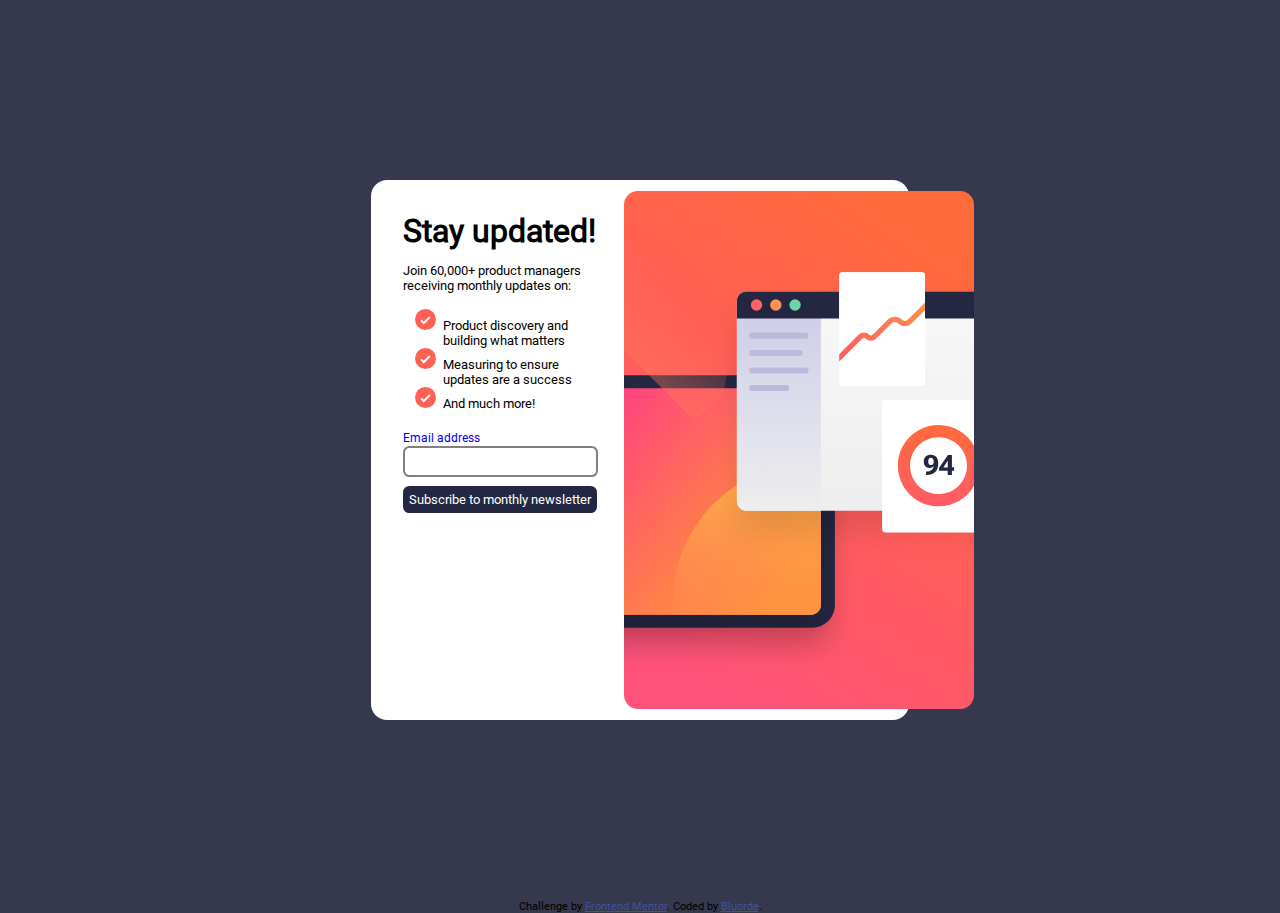
==== index.html @ 40ed4435 "first comit" ====
<!DOCTYPE html>
<html lang="en">
<head>
  <meta charset="UTF-8">
  <meta name="viewport" content="width=device-width, initial-scale=1.0"> <!-- displays site properly based on user's device -->
  <link rel="icon" type="image/png" sizes="32x32" href="./assets/images/favicon-32x32.png">
  <title>Frontend Mentor | Newsletter sign-up form with success message</title>
  <link rel ="stylesheet" href="styles.css"/>
</head>
<body>
  <main>
    <div class="container">
      <article class="main-card">
        <section class="form-content">
          <h1>Stay updated!</h1>
          <p>Join 60,000+ product managers receiving monthly updates on:</p>
          <ul>
            <li>Product discovery and building what matters</li>
            <li>Measuring to ensure updates are a success</li>
            <li>And much more!</li>
          </ul>
          <form novalidate>
            <label for="email-entry">Email address <span class="error-msg"></span></label><br>
            <input class="email-box" type="email" id="email-field" spellcheck="false" onkeyup="genericRun()"><br>
            <input type="submit" class="submit-btn" id="submit-btn" value="Subscribe to monthly newsletter" onclick="window.location.href= './confirmation/confirmation.html'">
          </form>
        </section>
        <section class="load-image">
          <img class="graphic" src="./assets/images/illustration-sign-up-desktop.svg" alt="Computer Window">
        </section>
      </article>
    </div>
  </main>
  <div class="attribution">
    Challenge by <a href="https://www.frontendmentor.io?ref=challenge" target="_blank">Frontend Mentor</a>. 
    Coded by <a href="#">Bluorde</a>.
  </div>
  <script src="script.js"></script>
</body>
</html>
---- styles.css ----
@font-face{
    font-family: "Roboto";
    src: url("./assets/fonts/Roboto-Regular.ttf");
}

html, body, main, .container {
    height: 100%;
    width: 100%;
}

@media (min-width: 600px) {
    body{
        margin: 0px;
        background-color: rgba(54,56,77,255);
        font-size: 16px;
        font-family: Roboto;
    }
    .container{
        display: flex;
        justify-content: center;
        align-items: center;
    }
    article {
        background-color: rgba(255,255,255,255);
        display: flex;column-gap: 3%;
        justify-content: space-around;
        height: 60%;
        width: 42%;
        border-radius: 1rem;
    }
    h1{
        font-size: 2rem;
        margin: 0;
    }
    p, li, label, input {
        font-size: 0.8rem;
    }
    li {
        list-style-image: url("./assets/images/icon-list.svg");
    }
    label {
        font-size: .75rem;
        color: blue;
    }
    .email-box{
        width: 98%;
        padding-block: 3%;
        padding-inline: 0;
        border: solid grey 2px;
        border-radius: .4rem;
        color: grey;
        text-indent: 15px;
    }
    .submit-btn{
        width: 100%;
        padding-block: 3%;
        margin-block-start: 5%;
        border-radius: .4rem;
        font-family: Roboto;
        color: white;
        background-color: rgba(35,39,66,255);
        border: 0px;
    }
    .submit-btn:hover {
        background-image: linear-gradient(to right,#ff5478, #ff6742);
    }
    .form-content {
        padding-inline-start: 6%;
        padding-block: 6%;
        width: 50%;
    }
    .load-image {
        padding: 2%;
    }
    .graphic {
        height: 100%;
    }
    .error-msg {
        color: red;
        float: right;
    }
    .error-state {
        border: 2px solid red;
        background-color: #ffe8e6;
        color: red;
    }
    .attribution {
        font-size: 11px; text-align: center; }
    .attribution a { 
        color: hsl(228, 45%, 44%); }
}

@media (max-width: 600px) {
    body{
        margin: 0px;
        background-color: rgba(54,56,77,255);
        font-size: 16px;
        font-family: Roboto;
    }
    article {
        background-color: rgba(255,255,255,255);
        display: block;
        position: relative;
        width: 100%;
        height: 800px;
        border-radius: 1rem;
    }
    h1{
        font-size: 2rem;
        margin: 0;
    }
    p, li, label, input {
        font-size: 0.8rem;
    }
    li {
        list-style-image: url("./assets/images/icon-list.svg");
    }
    label {
        font-size: .75rem;
        color: blue;
    }
    .email-box{
        width: 98%;
        padding-block: 3%;
        padding-inline: 0;
        border: solid grey 2px;
        border-radius: .4rem;
        color: grey;
        text-indent: 15px;
    }
    .submit-btn{
        width: 99%;
        padding-block: 3%;
        margin-block-start: 5%;
        border-radius: .4rem;
        font-family: Roboto;
        color: white;
        background-color: rgba(35,39,66,255);
        border: 0px;
    }
    .submit-btn:hover {
        background-image: linear-gradient(to right,#ff5478, #ff6742);
    }
    .form-content {
        width: 100%;
        position: relative;
        top: 200px;
    }
    .load-image {
        height: 200px;
        width: 100%;
        background-color: #ff5478;
        position: absolute;
        top: 0px
    }
    .graphic {
        width: 100%;
        height: 100%;
        object-fit: cover;
    }
    .error-msg {
        color: red;
        float: right;
    }
    .error-state {
        border: 2px solid red;
        background-color: #ffe8e6;
        color: red;
    }
    .attribution {
        font-size: 11px; text-align: center; }
    .attribution a { 
        color: hsl(228, 45%, 44%); }
}
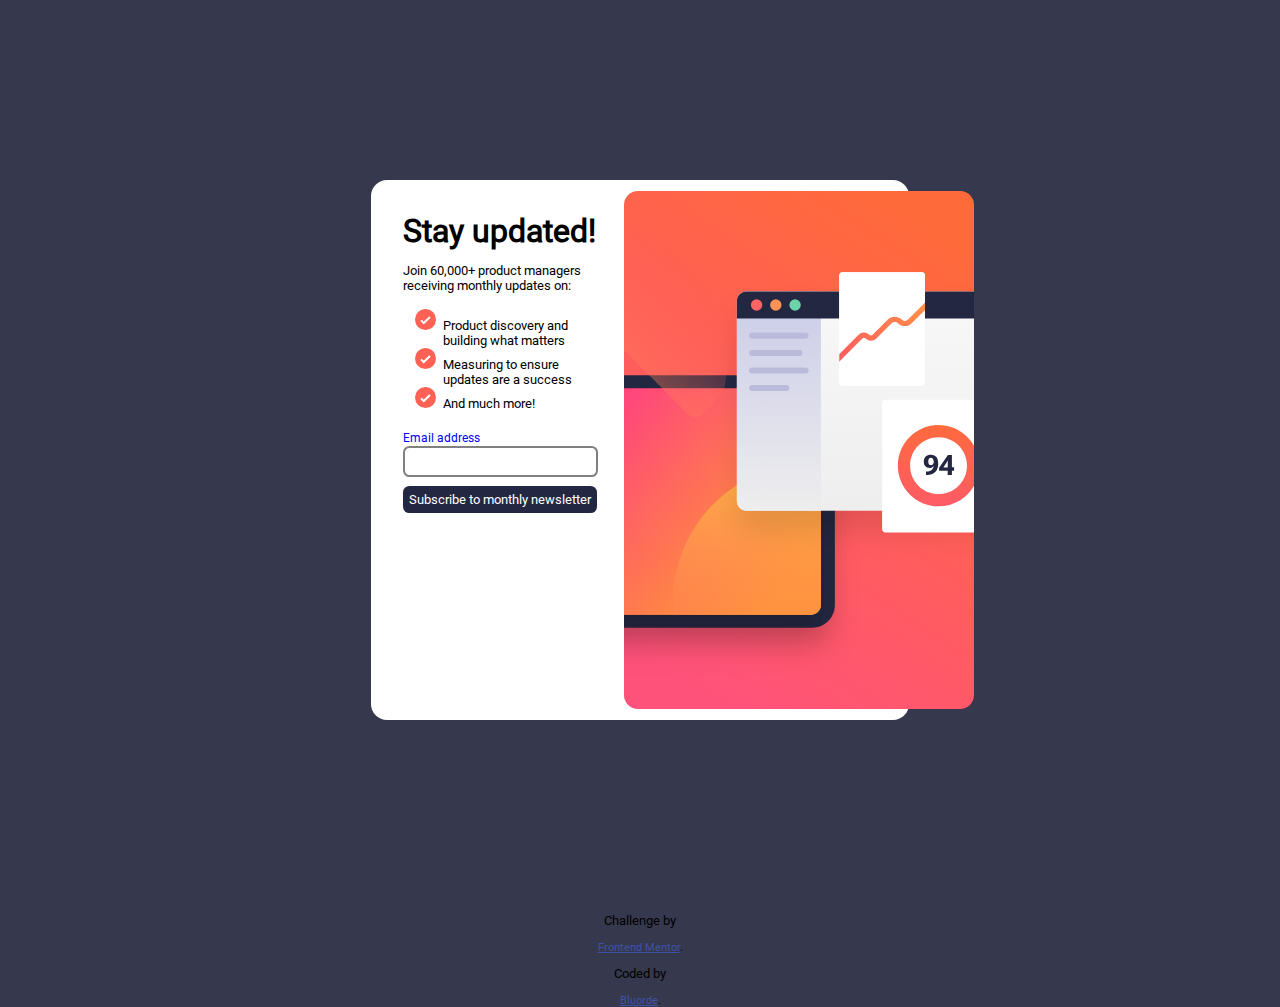
==== commit 651e396d: "Update index.html" ====
--- a/index.html
+++ b/index.html
@@ -32,9 +32,9 @@
     </div>
   </main>
   <div class="attribution">
-    Challenge by <a href="https://www.frontendmentor.io?ref=challenge" target="_blank">Frontend Mentor</a>. 
-    Coded by <a href="#">Bluorde</a>.
+    <p>Challenge by </p><a href="https://www.frontendmentor.io?ref=challenge" target="_blank">Frontend Mentor</a>. 
+    <p>Coded by </p><a href="#">Bluorde</a>.
   </div>
   <script src="script.js"></script>
 </body>
-</html>+</html>
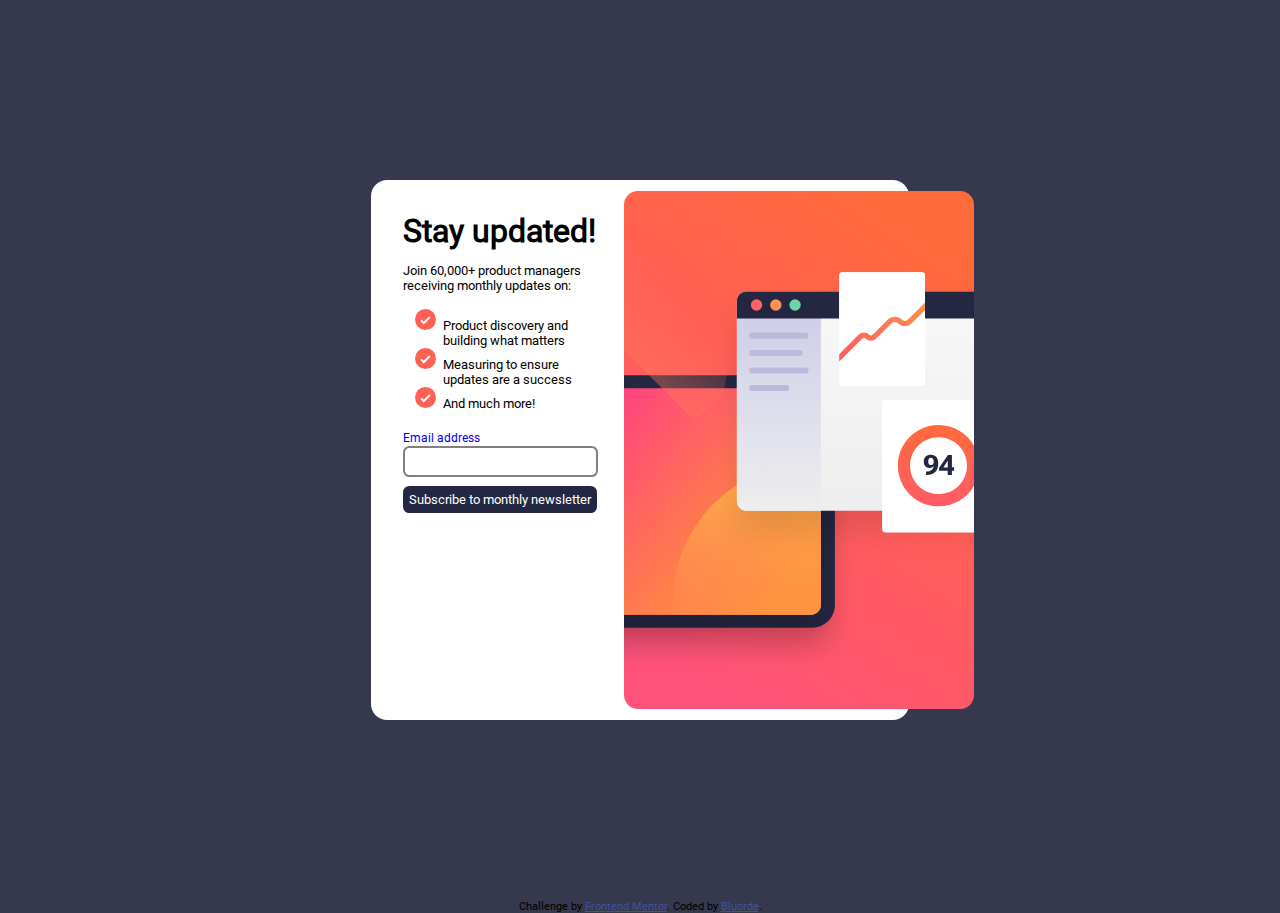
==== commit 0cb7a2fd: "Update index.html" ====
--- a/index.html
+++ b/index.html
@@ -32,8 +32,8 @@
     </div>
   </main>
   <div class="attribution">
-    <p>Challenge by </p><a href="https://www.frontendmentor.io?ref=challenge" target="_blank">Frontend Mentor</a>. 
-    <p>Coded by </p><a href="#">Bluorde</a>.
+    Challenge by <a href="https://www.frontendmentor.io?ref=challenge" target="_blank">Frontend Mentor</a>. 
+    Coded by <a href="#">Bluorde</a>.
   </div>
   <script src="script.js"></script>
 </body>
